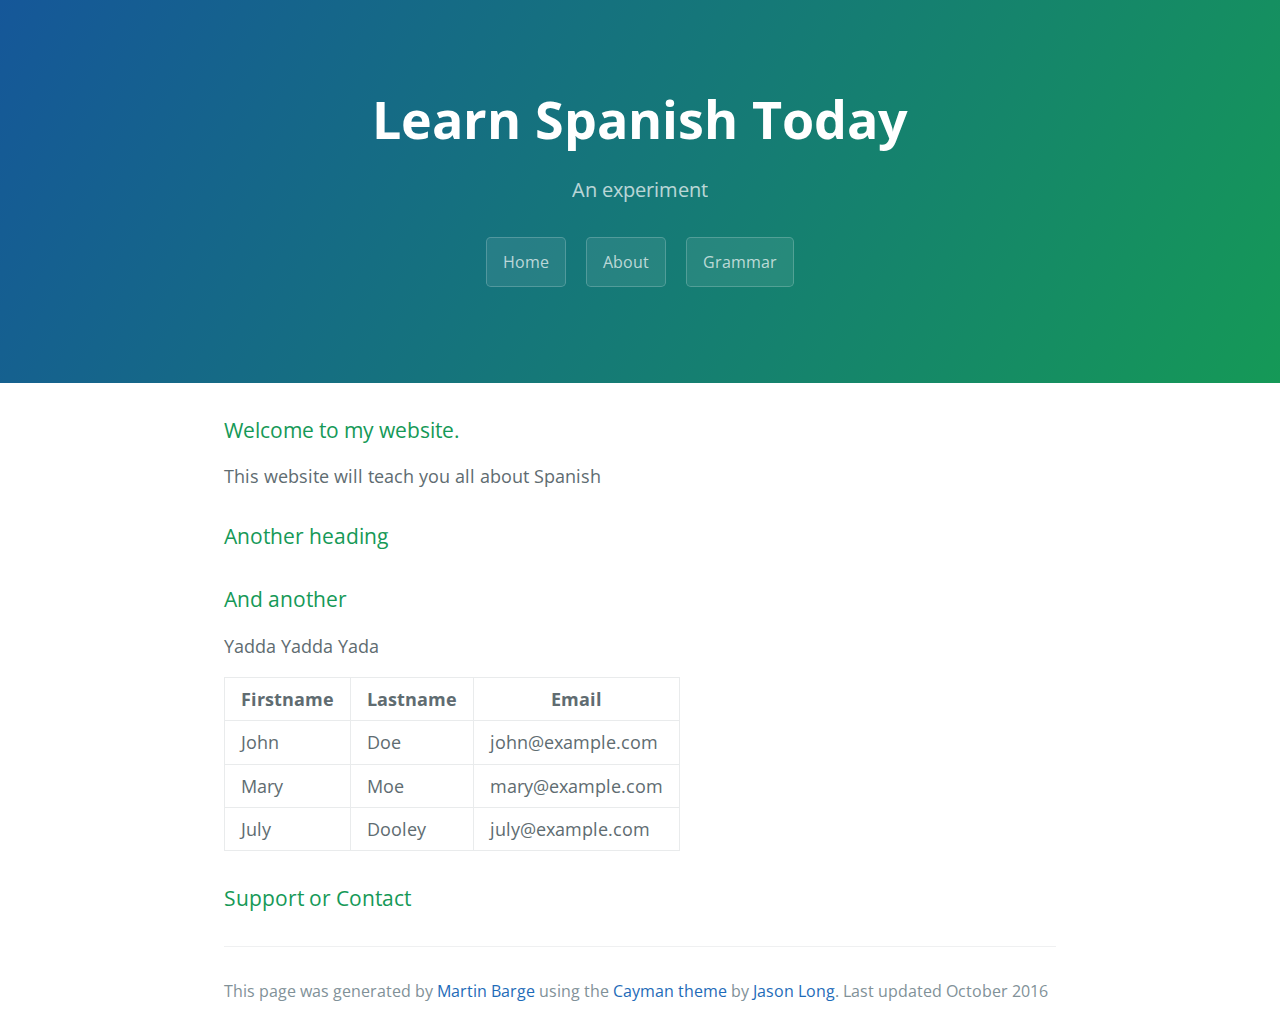
==== index.html @ 707b6b2a "Update index.html" ====
<!DOCTYPE html>
<html lang="en-us">
  <head>
    <meta charset="UTF-8">
    <title>Home</title>
    <meta name="viewport" content="width=device-width, initial-scale=1">
    <link rel="stylesheet" type="text/css" href="stylesheets/normalize.css" media="screen">
    <link href='https://fonts.googleapis.com/css?family=Open+Sans:400,700' rel='stylesheet' type='text/css'>
    <link rel="stylesheet" type="text/css" href="stylesheets/stylesheet.css" media="screen">
    <link rel="stylesheet" type="text/css" href="stylesheets/github-light.css" media="screen">
    
  </head>
  <body>
    <section class="page-header">
      <h1 class="project-name">Learn Spanish Today</h1>
      <h2 class="project-tagline">An experiment</h2>
       <a href="index.html" class="btn">Home</a> <a href="about.html" class="btn">About</a> <a href="Grammar.html" class="btn">Grammar</a>
    </section>

    <section class="main-content">
      <h3>Welcome to my website.</h3>

<p>This website will teach you all about Spanish</p>

<h3>Another heading</h3>

<p></p>

<h3>And another</h3>

<p>Yadda Yadda Yada</p>
      
      <table>
    <thead>
      <tr>
        <th>Firstname</th>
        <th>Lastname</th>
        <th>Email</th>
      </tr>
    </thead>
    <tbody>
      <tr>
        <td>John</td>
        <td>Doe</td>
        <td>john@example.com</td>
      </tr>
      <tr>
        <td>Mary</td>
        <td>Moe</td>
        <td>mary@example.com</td>
      </tr>
      <tr>
        <td>July</td>
        <td>Dooley</td>
        <td>july@example.com</td>
      </tr>
    </tbody>
  </table>


      
      
<h3>
<a id="support-or-contact" class="anchor" href="#support-or-contact" aria-hidden="true"><span aria-hidden="true" class="octicon octicon-link"></span></a>Support or Contact</h3>



      <footer class="site-footer">
        
          <span class="site-footer-credits">This page was generated by <a href="https://pages.github.com">Martin Barge</a> using the <a href="https://github.com/jasonlong/cayman-theme">Cayman theme</a> by <a href="https://twitter.com/jasonlong">Jason Long</a>. Last updated October 2016</span>
      </footer>

    </section>

  
  </body>
</html>
---- stylesheets/stylesheet.css ----
* {
  box-sizing: border-box; }

body {
  padding: 0;
  margin: 0;
  font-family: "Open Sans", "Helvetica Neue", Helvetica, Arial, sans-serif;
  font-size: 16px;
  line-height: 1.5;
  color: #606c71; }

a {
  color: #1e6bb8;
  text-decoration: none; }
  a:hover {
    text-decoration: underline; }

.btn {
  display: inline-block;
  margin-bottom: 1rem;
  color: rgba(255, 255, 255, 0.7);
  background-color: rgba(255, 255, 255, 0.08);
  border-color: rgba(255, 255, 255, 0.2);
  border-style: solid;
  border-width: 1px;
  border-radius: 0.3rem;
  transition: color 0.2s, background-color 0.2s, border-color 0.2s; }
  .btn + .btn {
    margin-left: 1rem; }

.btn:hover {
  color: rgba(255, 255, 255, 0.8);
  text-decoration: none;
  background-color: rgba(255, 255, 255, 0.2);
  border-color: rgba(255, 255, 255, 0.3); }

@media screen and (min-width: 64em) {
  .btn {
    padding: 0.75rem 1rem; } }

@media screen and (min-width: 42em) and (max-width: 64em) {
  .btn {
    padding: 0.6rem 0.9rem;
    font-size: 0.9rem; } }

@media screen and (max-width: 42em) {
  .btn {
    display: block;
    width: 100%;
    padding: 0.75rem;
    font-size: 0.9rem; }
    .btn + .btn {
      margin-top: 1rem;
      margin-left: 0; } }

.page-header {
  color: #fff;
  text-align: center;
  background-color: #159957;
  background-image: linear-gradient(120deg, #155799, #159957); }

@media screen and (min-width: 64em) {
  .page-header {
    padding: 5rem 6rem; } }

@media screen and (min-width: 42em) and (max-width: 64em) {
  .page-header {
    padding: 3rem 4rem; } }

@media screen and (max-width: 42em) {
  .page-header {
    padding: 2rem 1rem; } }

.project-name {
  margin-top: 0;
  margin-bottom: 0.1rem; }

@media screen and (min-width: 64em) {
  .project-name {
    font-size: 3.25rem; } }

@media screen and (min-width: 42em) and (max-width: 64em) {
  .project-name {
    font-size: 2.25rem; } }

@media screen and (max-width: 42em) {
  .project-name {
    font-size: 1.75rem; } }

.project-tagline {
  margin-bottom: 2rem;
  font-weight: normal;
  opacity: 0.7; }

@media screen and (min-width: 64em) {
  .project-tagline {
    font-size: 1.25rem; } }

@media screen and (min-width: 42em) and (max-width: 64em) {
  .project-tagline {
    font-size: 1.15rem; } }

@media screen and (max-width: 42em) {
  .project-tagline {
    font-size: 1rem; } }

.main-content :first-child {
  margin-top: 0; }
.main-content img {
  max-width: 100%; }
.main-content h1, .main-content h2, .main-content h3, .main-content h4, .main-content h5, .main-content h6 {
  margin-top: 2rem;
  margin-bottom: 1rem;
  font-weight: normal;
  color: #159957; }
.main-content p {
  margin-bottom: 1em; }
.main-content code {
  padding: 2px 4px;
  font-family: Consolas, "Liberation Mono", Menlo, Courier, monospace;
  font-size: 0.9rem;
  color: #383e41;
  background-color: #f3f6fa;
  border-radius: 0.3rem; }
.main-content pre {
  padding: 0.8rem;
  margin-top: 0;
  margin-bottom: 1rem;
  font: 1rem Consolas, "Liberation Mono", Menlo, Courier, monospace;
  color: #567482;
  word-wrap: normal;
  background-color: #f3f6fa;
  border: solid 1px #dce6f0;
  border-radius: 0.3rem; }
  .main-content pre > code {
    padding: 0;
    margin: 0;
    font-size: 0.9rem;
    color: #567482;
    word-break: normal;
    white-space: pre;
    background: transparent;
    border: 0; }
.main-content .highlight {
  margin-bottom: 1rem; }
  .main-content .highlight pre {
    margin-bottom: 0;
    word-break: normal; }
.main-content .highlight pre, .main-content pre {
  padding: 0.8rem;
  overflow: auto;
  font-size: 0.9rem;
  line-height: 1.45;
  border-radius: 0.3rem; }
.main-content pre code, .main-content pre tt {
  display: inline;
  max-width: initial;
  padding: 0;
  margin: 0;
  overflow: initial;
  line-height: inherit;
  word-wrap: normal;
  background-color: transparent;
  border: 0; }
  .main-content pre code:before, .main-content pre code:after, .main-content pre tt:before, .main-content pre tt:after {
    content: normal; }
.main-content ul, .main-content ol {
  margin-top: 0; }
.main-content blockquote {
  padding: 0 1rem;
  margin-left: 0;
  color: #819198;
  border-left: 0.3rem solid #dce6f0; }
  .main-content blockquote > :first-child {
    margin-top: 0; }
  .main-content blockquote > :last-child {
    margin-bottom: 0; }
.main-content table {
  display: block;
  width: 100%;
  overflow: auto;
  word-break: normal;
  word-break: keep-all; }
  .main-content table th {
    font-weight: bold; }
  .main-content table th, .main-content table td {
    padding: 0.5rem 1rem;
    border: 1px solid #e9ebec; }
.main-content dl {
  padding: 0; }
  .main-content dl dt {
    padding: 0;
    margin-top: 1rem;
    font-size: 1rem;
    font-weight: bold; }
  .main-content dl dd {
    padding: 0;
    margin-bottom: 1rem; }
.main-content hr {
  height: 2px;
  padding: 0;
  margin: 1rem 0;
  background-color: #eff0f1;
  border: 0; }

@media screen and (min-width: 64em) {
  .main-content {
    max-width: 64rem;
    padding: 2rem 6rem;
    margin: 0 auto;
    font-size: 1.1rem; } }

@media screen and (min-width: 42em) and (max-width: 64em) {
  .main-content {
    padding: 2rem 4rem;
    font-size: 1.1rem; } }

@media screen and (max-width: 42em) {
  .main-content {
    padding: 2rem 1rem;
    font-size: 1rem; } }

.site-footer {
  padding-top: 2rem;
  margin-top: 2rem;
  border-top: solid 1px #eff0f1; }

.site-footer-owner {
  display: block;
  font-weight: bold; }

.site-footer-credits {
  color: #819198; }

@media screen and (min-width: 64em) {
  .site-footer {
    font-size: 1rem; } }

@media screen and (min-width: 42em) and (max-width: 64em) {
  .site-footer {
    font-size: 1rem; } }

@media screen and (max-width: 42em) {
  .site-footer {
    font-size: 0.9rem; } }
---- stylesheets/github-light.css ----
/*
The MIT License (MIT)

Copyright (c) 2016 GitHub, Inc.

Permission is hereby granted, free of charge, to any person obtaining a copy
of this software and associated documentation files (the "Software"), to deal
in the Software without restriction, including without limitation the rights
to use, copy, modify, merge, publish, distribute, sublicense, and/or sell
copies of the Software, and to permit persons to whom the Software is
furnished to do so, subject to the following conditions:

The above copyright notice and this permission notice shall be included in all
copies or substantial portions of the Software.

THE SOFTWARE IS PROVIDED "AS IS", WITHOUT WARRANTY OF ANY KIND, EXPRESS OR
IMPLIED, INCLUDING BUT NOT LIMITED TO THE WARRANTIES OF MERCHANTABILITY,
FITNESS FOR A PARTICULAR PURPOSE AND NONINFRINGEMENT. IN NO EVENT SHALL THE
AUTHORS OR COPYRIGHT HOLDERS BE LIABLE FOR ANY CLAIM, DAMAGES OR OTHER
LIABILITY, WHETHER IN AN ACTION OF CONTRACT, TORT OR OTHERWISE, ARISING FROM,
OUT OF OR IN CONNECTION WITH THE SOFTWARE OR THE USE OR OTHER DEALINGS IN THE
SOFTWARE.

*/

.pl-c /* comment */ {
  color: #969896;
}

.pl-c1 /* constant, variable.other.constant, support, meta.property-name, support.constant, support.variable, meta.module-reference, markup.raw, meta.diff.header */,
.pl-s .pl-v /* string variable */ {
  color: #0086b3;
}

.pl-e /* entity */,
.pl-en /* entity.name */ {
  color: #795da3;
}

.pl-smi /* variable.parameter.function, storage.modifier.package, storage.modifier.import, storage.type.java, variable.other */,
.pl-s .pl-s1 /* string source */ {
  color: #333;
}

.pl-ent /* entity.name.tag */ {
  color: #63a35c;
}

.pl-k /* keyword, storage, storage.type */ {
  color: #a71d5d;
}

.pl-s /* string */,
.pl-pds /* punctuation.definition.string, string.regexp.character-class */,
.pl-s .pl-pse .pl-s1 /* string punctuation.section.embedded source */,
.pl-sr /* string.regexp */,
.pl-sr .pl-cce /* string.regexp constant.character.escape */,
.pl-sr .pl-sre /* string.regexp source.ruby.embedded */,
.pl-sr .pl-sra /* string.regexp string.regexp.arbitrary-repitition */ {
  color: #183691;
}

.pl-v /* variable */ {
  color: #ed6a43;
}

.pl-id /* invalid.deprecated */ {
  color: #b52a1d;
}

.pl-ii /* invalid.illegal */ {
  color: #f8f8f8;
  background-color: #b52a1d;
}

.pl-sr .pl-cce /* string.regexp constant.character.escape */ {
  font-weight: bold;
  color: #63a35c;
}

.pl-ml /* markup.list */ {
  color: #693a17;
}

.pl-mh /* markup.heading */,
.pl-mh .pl-en /* markup.heading entity.name */,
.pl-ms /* meta.separator */ {
  font-weight: bold;
  color: #1d3e81;
}

.pl-mq /* markup.quote */ {
  color: #008080;
}

.pl-mi /* markup.italic */ {
  font-style: italic;
  color: #333;
}

.pl-mb /* markup.bold */ {
  font-weight: bold;
  color: #333;
}

.pl-md /* markup.deleted, meta.diff.header.from-file */ {
  color: #bd2c00;
  background-color: #ffecec;
}

.pl-mi1 /* markup.inserted, meta.diff.header.to-file */ {
  color: #55a532;
  background-color: #eaffea;
}

.pl-mdr /* meta.diff.range */ {
  font-weight: bold;
  color: #795da3;
}

.pl-mo /* meta.output */ {
  color: #1d3e81;
}
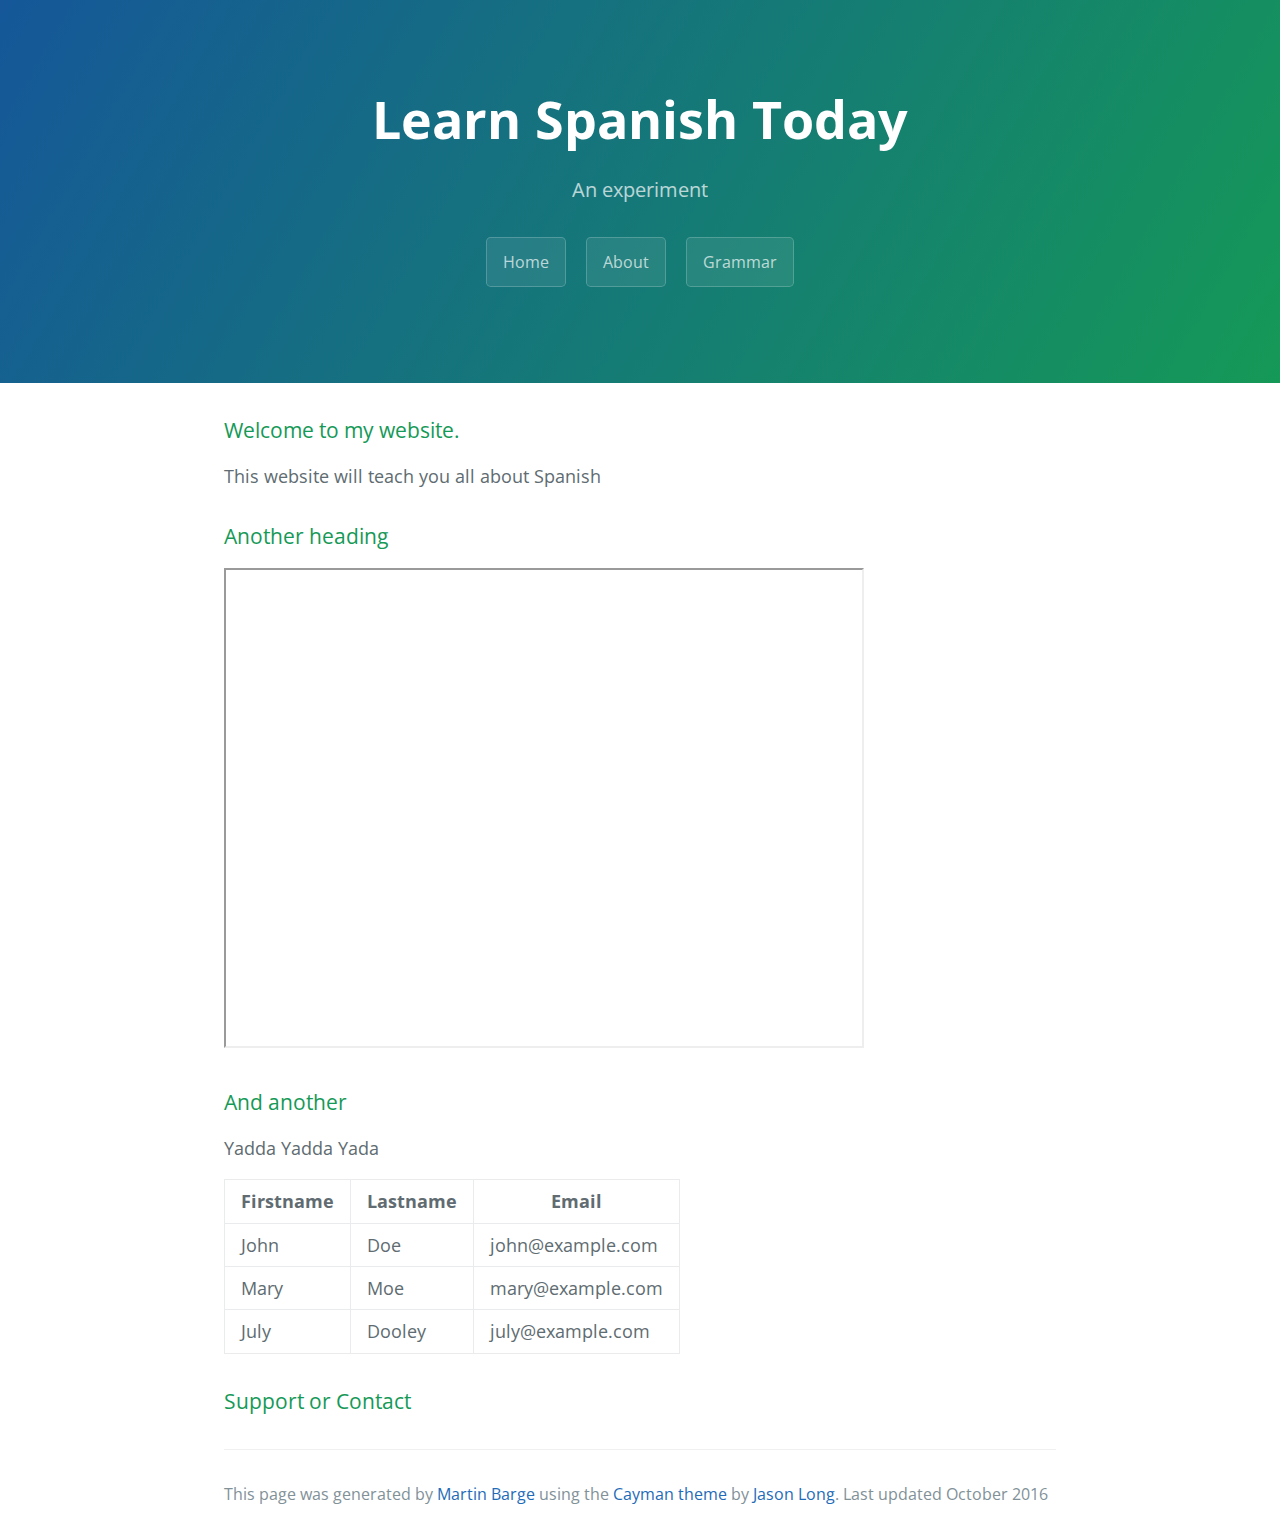
==== commit 8cfadb30: "Update index.html" ====
--- a/index.html
+++ b/index.html
@@ -23,7 +23,7 @@
 <p>This website will teach you all about Spanish</p>
 
 <h3>Another heading</h3>
-
+<iframe src="https://www.google.com/maps/d/embed?mid=1AoJWAdu74UFq4eiyOjH-bSsiz5E" width="640" height="480"></iframe>
 <p></p>
 
 <h3>And another</h3>
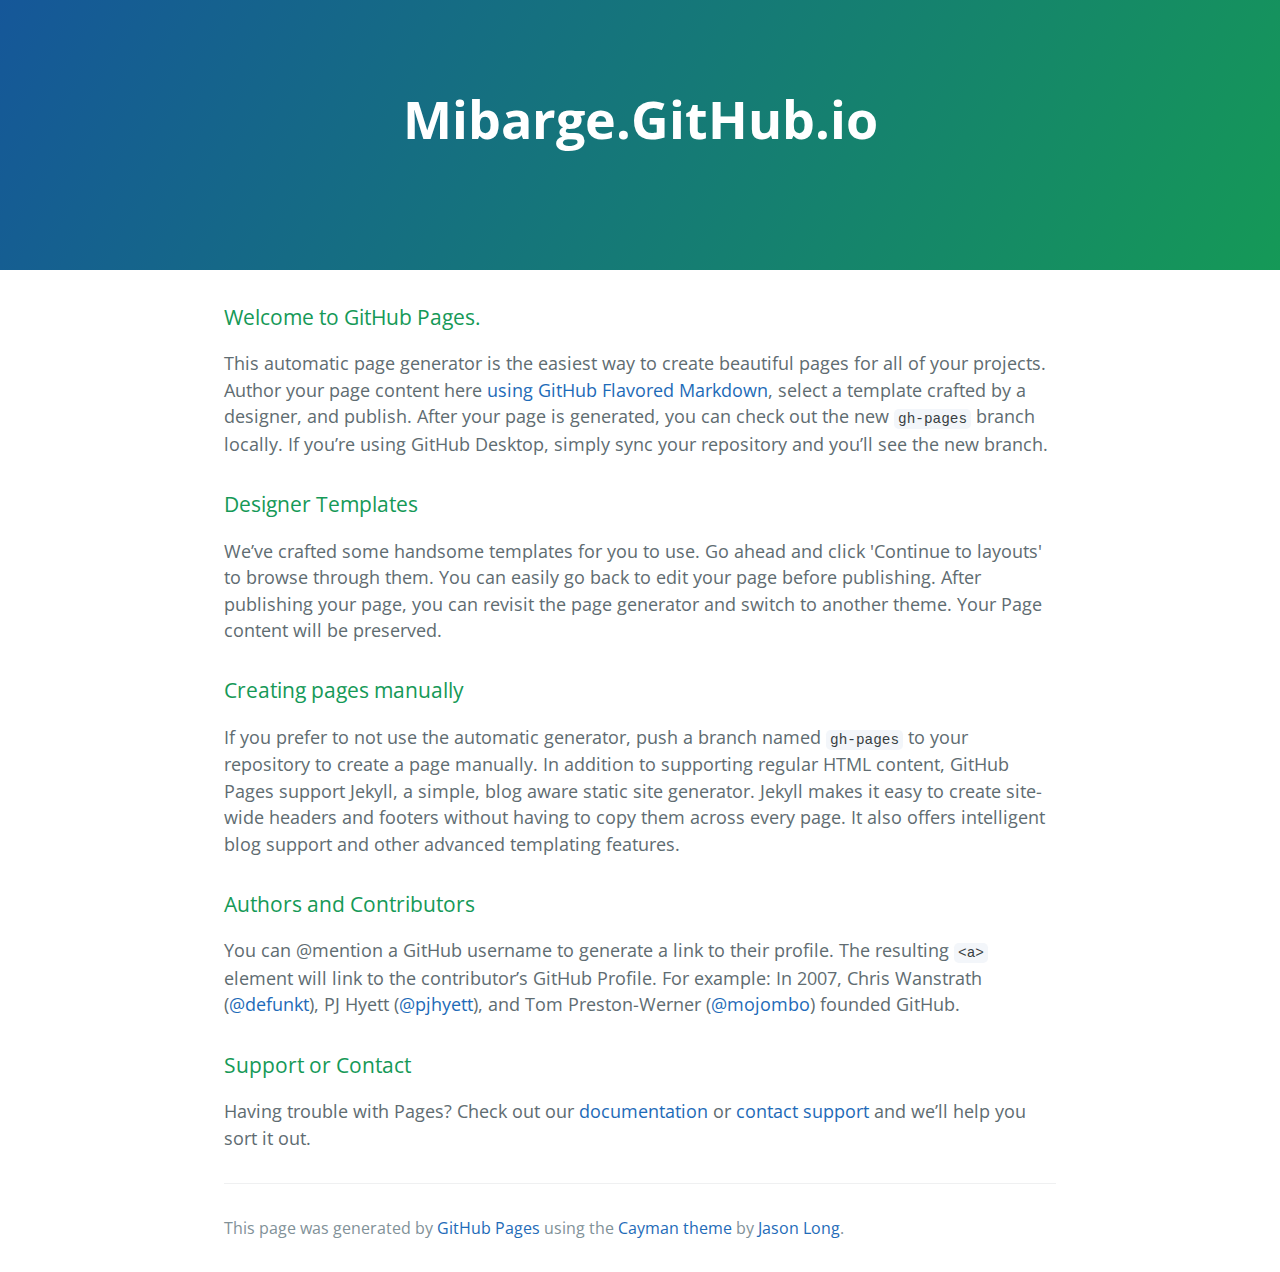
==== commit 5e5b9672: "Replace master branch with page content via GitHub" ====
--- a/index.html
+++ b/index.html
@@ -2,72 +2,48 @@
 <html lang="en-us">
   <head>
     <meta charset="UTF-8">
-    <title>Home</title>
+    <title>Mibarge.GitHub.io by mibarge</title>
     <meta name="viewport" content="width=device-width, initial-scale=1">
     <link rel="stylesheet" type="text/css" href="stylesheets/normalize.css" media="screen">
     <link href='https://fonts.googleapis.com/css?family=Open+Sans:400,700' rel='stylesheet' type='text/css'>
     <link rel="stylesheet" type="text/css" href="stylesheets/stylesheet.css" media="screen">
     <link rel="stylesheet" type="text/css" href="stylesheets/github-light.css" media="screen">
-    
   </head>
   <body>
     <section class="page-header">
-      <h1 class="project-name">Learn Spanish Today</h1>
-      <h2 class="project-tagline">An experiment</h2>
-       <a href="index.html" class="btn">Home</a> <a href="about.html" class="btn">About</a> <a href="Grammar.html" class="btn">Grammar</a>
+      <h1 class="project-name">Mibarge.GitHub.io</h1>
+      <h2 class="project-tagline"></h2>
     </section>
 
     <section class="main-content">
-      <h3>Welcome to my website.</h3>
+      <h3>
+<a id="welcome-to-github-pages" class="anchor" href="#welcome-to-github-pages" aria-hidden="true"><span aria-hidden="true" class="octicon octicon-link"></span></a>Welcome to GitHub Pages.</h3>
 
-<p>This website will teach you all about Spanish</p>
+<p>This automatic page generator is the easiest way to create beautiful pages for all of your projects. Author your page content here <a href="https://guides.github.com/features/mastering-markdown/">using GitHub Flavored Markdown</a>, select a template crafted by a designer, and publish. After your page is generated, you can check out the new <code>gh-pages</code> branch locally. If you’re using GitHub Desktop, simply sync your repository and you’ll see the new branch.</p>
 
-<h3>Another heading</h3>
-<iframe src="https://www.google.com/maps/d/embed?mid=1AoJWAdu74UFq4eiyOjH-bSsiz5E" width="640" height="480"></iframe>
-<p></p>
+<h3>
+<a id="designer-templates" class="anchor" href="#designer-templates" aria-hidden="true"><span aria-hidden="true" class="octicon octicon-link"></span></a>Designer Templates</h3>
 
-<h3>And another</h3>
+<p>We’ve crafted some handsome templates for you to use. Go ahead and click 'Continue to layouts' to browse through them. You can easily go back to edit your page before publishing. After publishing your page, you can revisit the page generator and switch to another theme. Your Page content will be preserved.</p>
 
-<p>Yadda Yadda Yada</p>
-      
-      <table>
-    <thead>
-      <tr>
-        <th>Firstname</th>
-        <th>Lastname</th>
-        <th>Email</th>
-      </tr>
-    </thead>
-    <tbody>
-      <tr>
-        <td>John</td>
-        <td>Doe</td>
-        <td>john@example.com</td>
-      </tr>
-      <tr>
-        <td>Mary</td>
-        <td>Moe</td>
-        <td>mary@example.com</td>
-      </tr>
-      <tr>
-        <td>July</td>
-        <td>Dooley</td>
-        <td>july@example.com</td>
-      </tr>
-    </tbody>
-  </table>
+<h3>
+<a id="creating-pages-manually" class="anchor" href="#creating-pages-manually" aria-hidden="true"><span aria-hidden="true" class="octicon octicon-link"></span></a>Creating pages manually</h3>
 
+<p>If you prefer to not use the automatic generator, push a branch named <code>gh-pages</code> to your repository to create a page manually. In addition to supporting regular HTML content, GitHub Pages support Jekyll, a simple, blog aware static site generator. Jekyll makes it easy to create site-wide headers and footers without having to copy them across every page. It also offers intelligent blog support and other advanced templating features.</p>
 
-      
-      
+<h3>
+<a id="authors-and-contributors" class="anchor" href="#authors-and-contributors" aria-hidden="true"><span aria-hidden="true" class="octicon octicon-link"></span></a>Authors and Contributors</h3>
+
+<p>You can @mention a GitHub username to generate a link to their profile. The resulting <code>&lt;a&gt;</code> element will link to the contributor’s GitHub Profile. For example: In 2007, Chris Wanstrath (<a href="https://github.com/defunkt" class="user-mention">@defunkt</a>), PJ Hyett (<a href="https://github.com/pjhyett" class="user-mention">@pjhyett</a>), and Tom Preston-Werner (<a href="https://github.com/mojombo" class="user-mention">@mojombo</a>) founded GitHub.</p>
+
 <h3>
 <a id="support-or-contact" class="anchor" href="#support-or-contact" aria-hidden="true"><span aria-hidden="true" class="octicon octicon-link"></span></a>Support or Contact</h3>
 
-
+<p>Having trouble with Pages? Check out our <a href="https://help.github.com/pages">documentation</a> or <a href="https://github.com/contact">contact support</a> and we’ll help you sort it out.</p>
 
       <footer class="site-footer">
-        
-          <span class="site-footer-credits">This page was generated by <a href="https://pages.github.com">Martin Barge</a> using the <a href="https://github.com/jasonlong/cayman-theme">Cayman theme</a> by <a href="https://twitter.com/jasonlong">Jason Long</a>. Last updated October 2016</span>
+
+        <span class="site-footer-credits">This page was generated by <a href="https://pages.github.com">GitHub Pages</a> using the <a href="https://github.com/jasonlong/cayman-theme">Cayman theme</a> by <a href="https://twitter.com/jasonlong">Jason Long</a>.</span>
       </footer>
 
     </section>
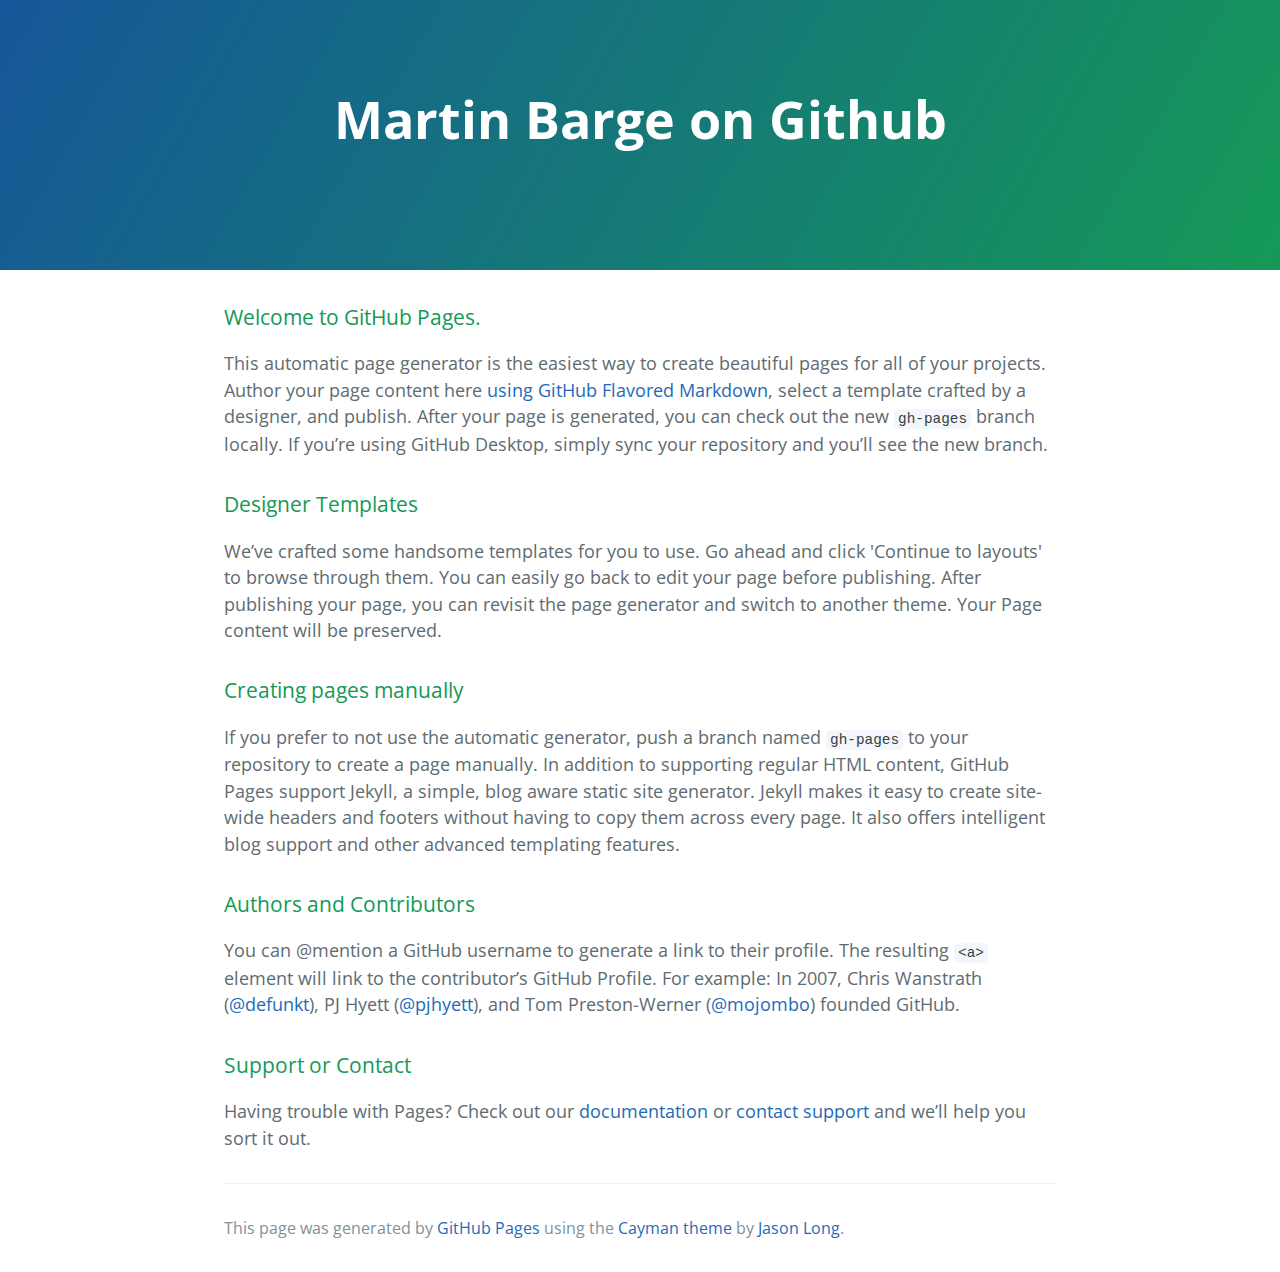
==== commit 08851fd9: "Replace master branch with page content via GitHub" ====
--- a/index.html
+++ b/index.html
@@ -2,7 +2,7 @@
 <html lang="en-us">
   <head>
     <meta charset="UTF-8">
-    <title>Mibarge.GitHub.io by mibarge</title>
+    <title>Martin Barge on Github by mibarge</title>
     <meta name="viewport" content="width=device-width, initial-scale=1">
     <link rel="stylesheet" type="text/css" href="stylesheets/normalize.css" media="screen">
     <link href='https://fonts.googleapis.com/css?family=Open+Sans:400,700' rel='stylesheet' type='text/css'>
@@ -11,7 +11,7 @@
   </head>
   <body>
     <section class="page-header">
-      <h1 class="project-name">Mibarge.GitHub.io</h1>
+      <h1 class="project-name">Martin Barge on Github</h1>
       <h2 class="project-tagline"></h2>
     </section>
 
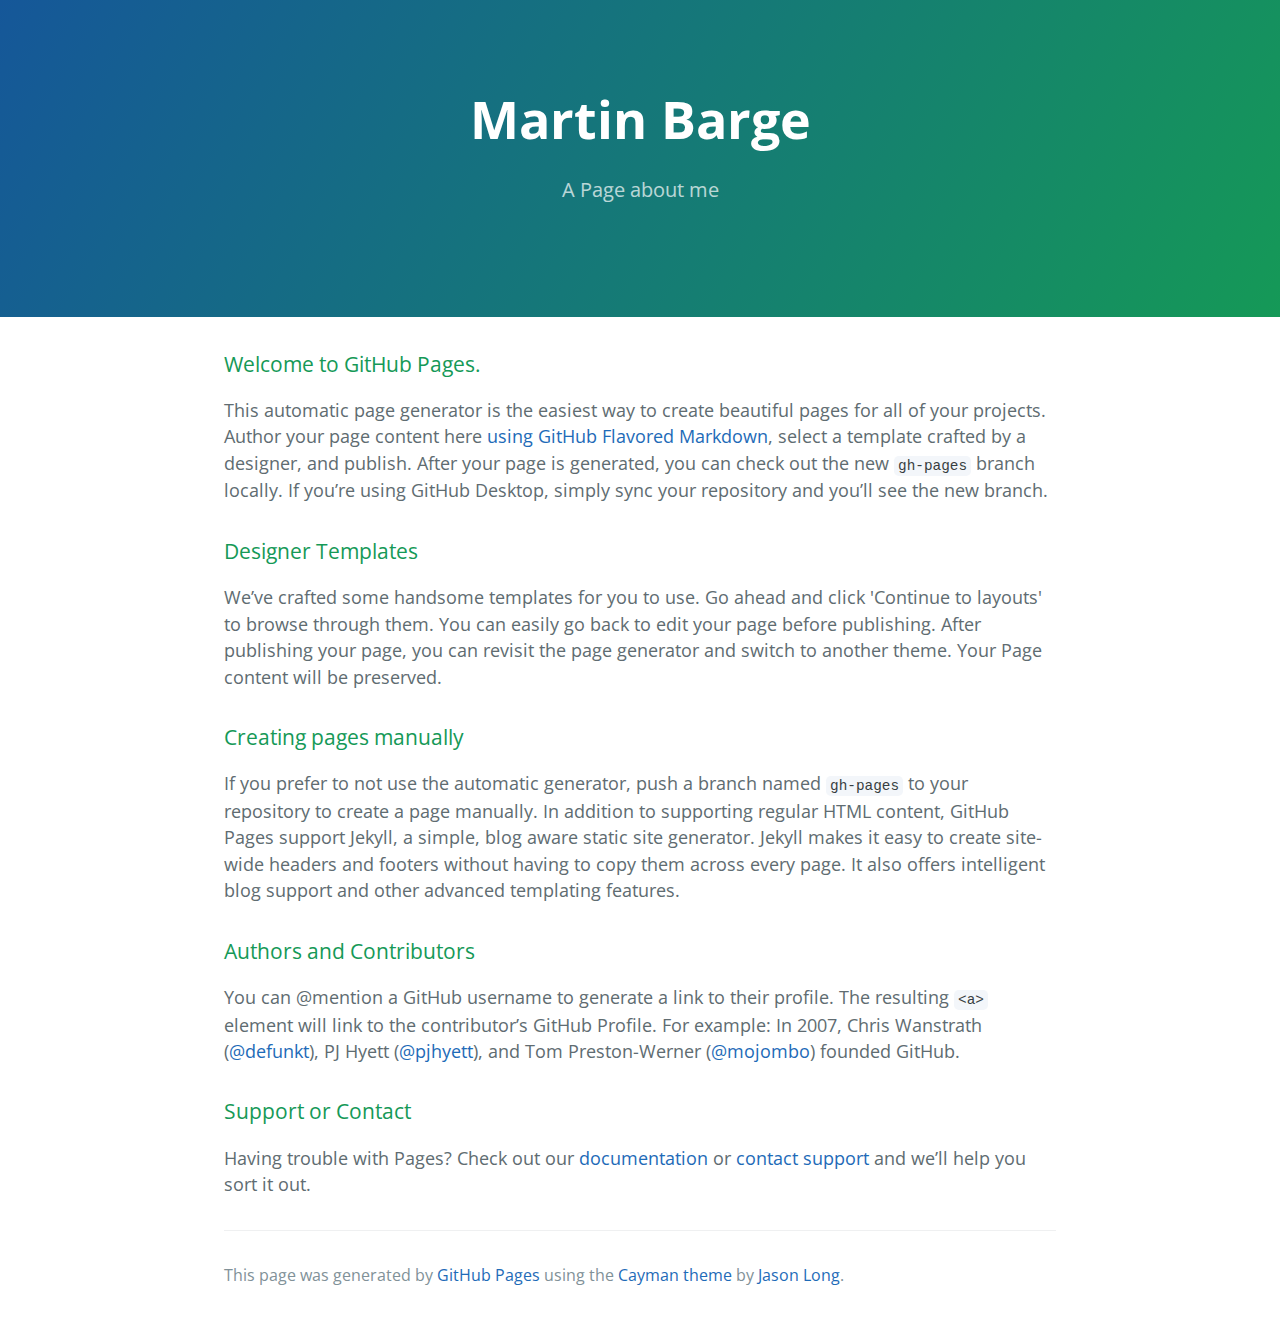
==== commit 01d78be4: "Replace master branch with page content via GitHub" ====
--- a/index.html
+++ b/index.html
@@ -2,7 +2,7 @@
 <html lang="en-us">
   <head>
     <meta charset="UTF-8">
-    <title>Martin Barge on Github by mibarge</title>
+    <title>Martin Barge by mibarge</title>
     <meta name="viewport" content="width=device-width, initial-scale=1">
     <link rel="stylesheet" type="text/css" href="stylesheets/normalize.css" media="screen">
     <link href='https://fonts.googleapis.com/css?family=Open+Sans:400,700' rel='stylesheet' type='text/css'>
@@ -11,8 +11,8 @@
   </head>
   <body>
     <section class="page-header">
-      <h1 class="project-name">Martin Barge on Github</h1>
-      <h2 class="project-tagline"></h2>
+      <h1 class="project-name">Martin Barge</h1>
+      <h2 class="project-tagline">A Page about me</h2>
     </section>
 
     <section class="main-content">
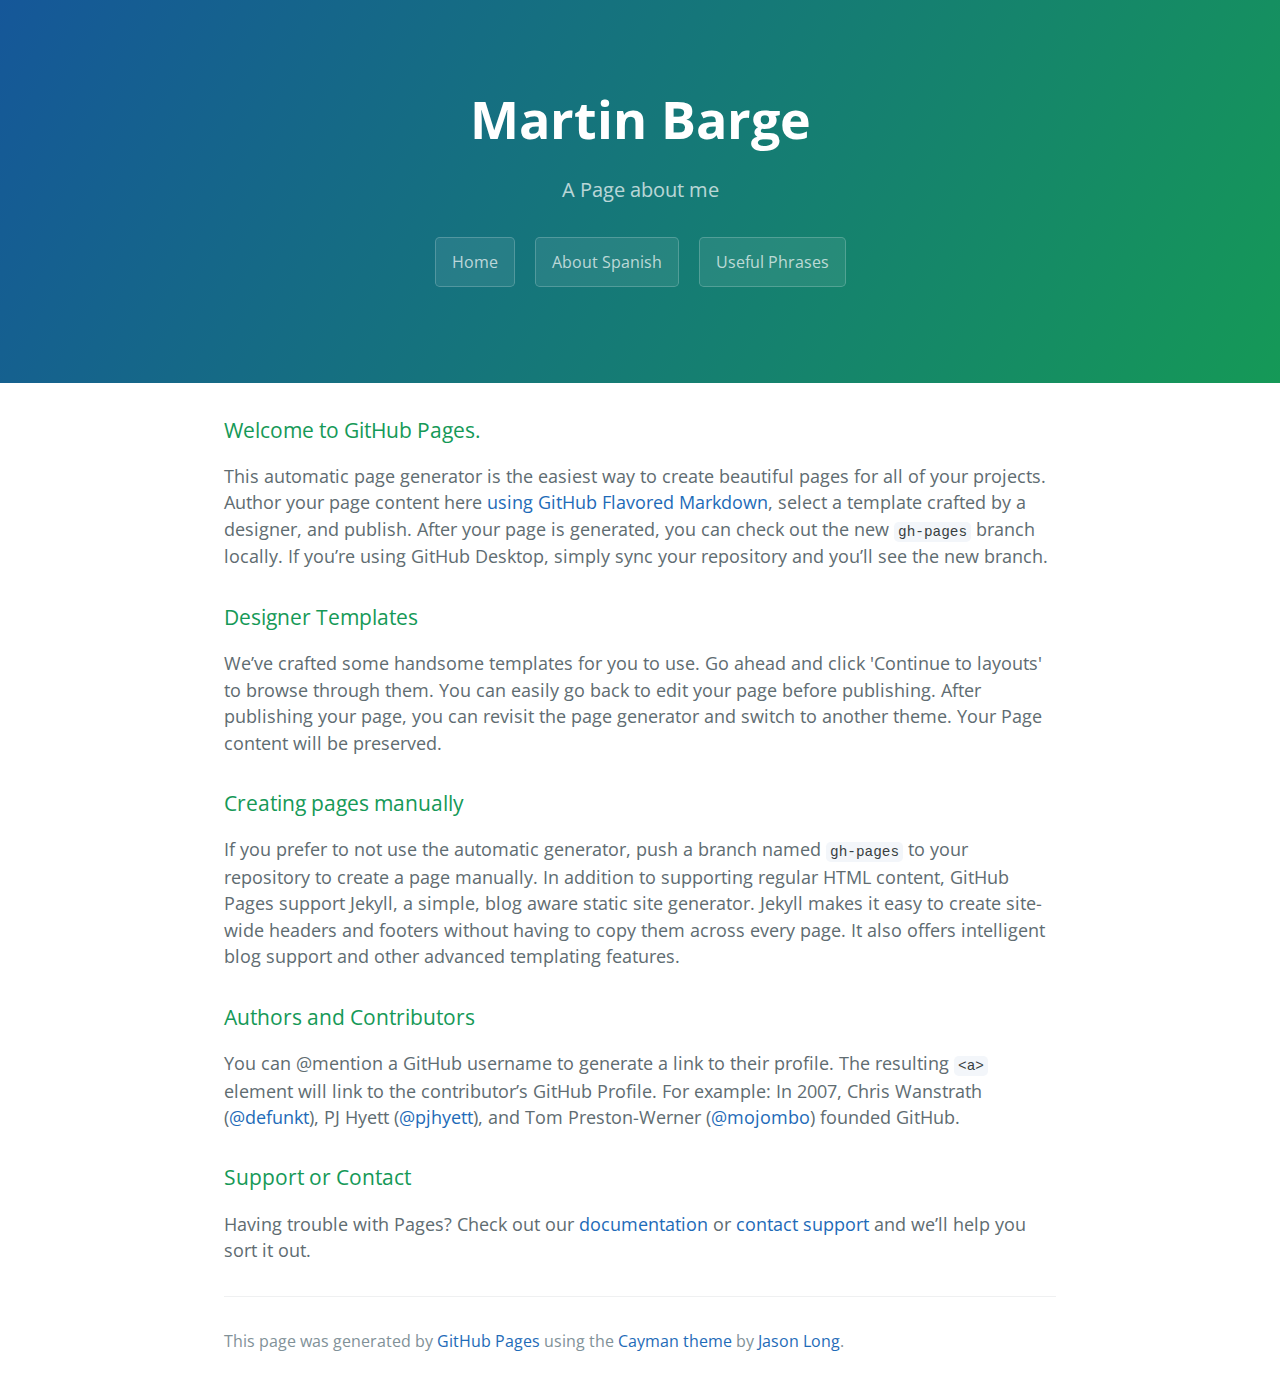
==== commit 141709f9: "Update index.html" ====
--- a/index.html
+++ b/index.html
@@ -1,5 +1,5 @@
 <!DOCTYPE html>
-<html lang="en-us">
+<html>
   <head>
     <meta charset="UTF-8">
     <title>Martin Barge by mibarge</title>
@@ -13,6 +13,11 @@
     <section class="page-header">
       <h1 class="project-name">Martin Barge</h1>
       <h2 class="project-tagline">A Page about me</h2>
+      
+      <a href="index.html" class="btn">Home</a>
+      <a href="about.html" class="btn">About Spanish</a>
+      <a href="phrases.html" class="btn">Useful Phrases</a>
+      
     </section>
 
     <section class="main-content">
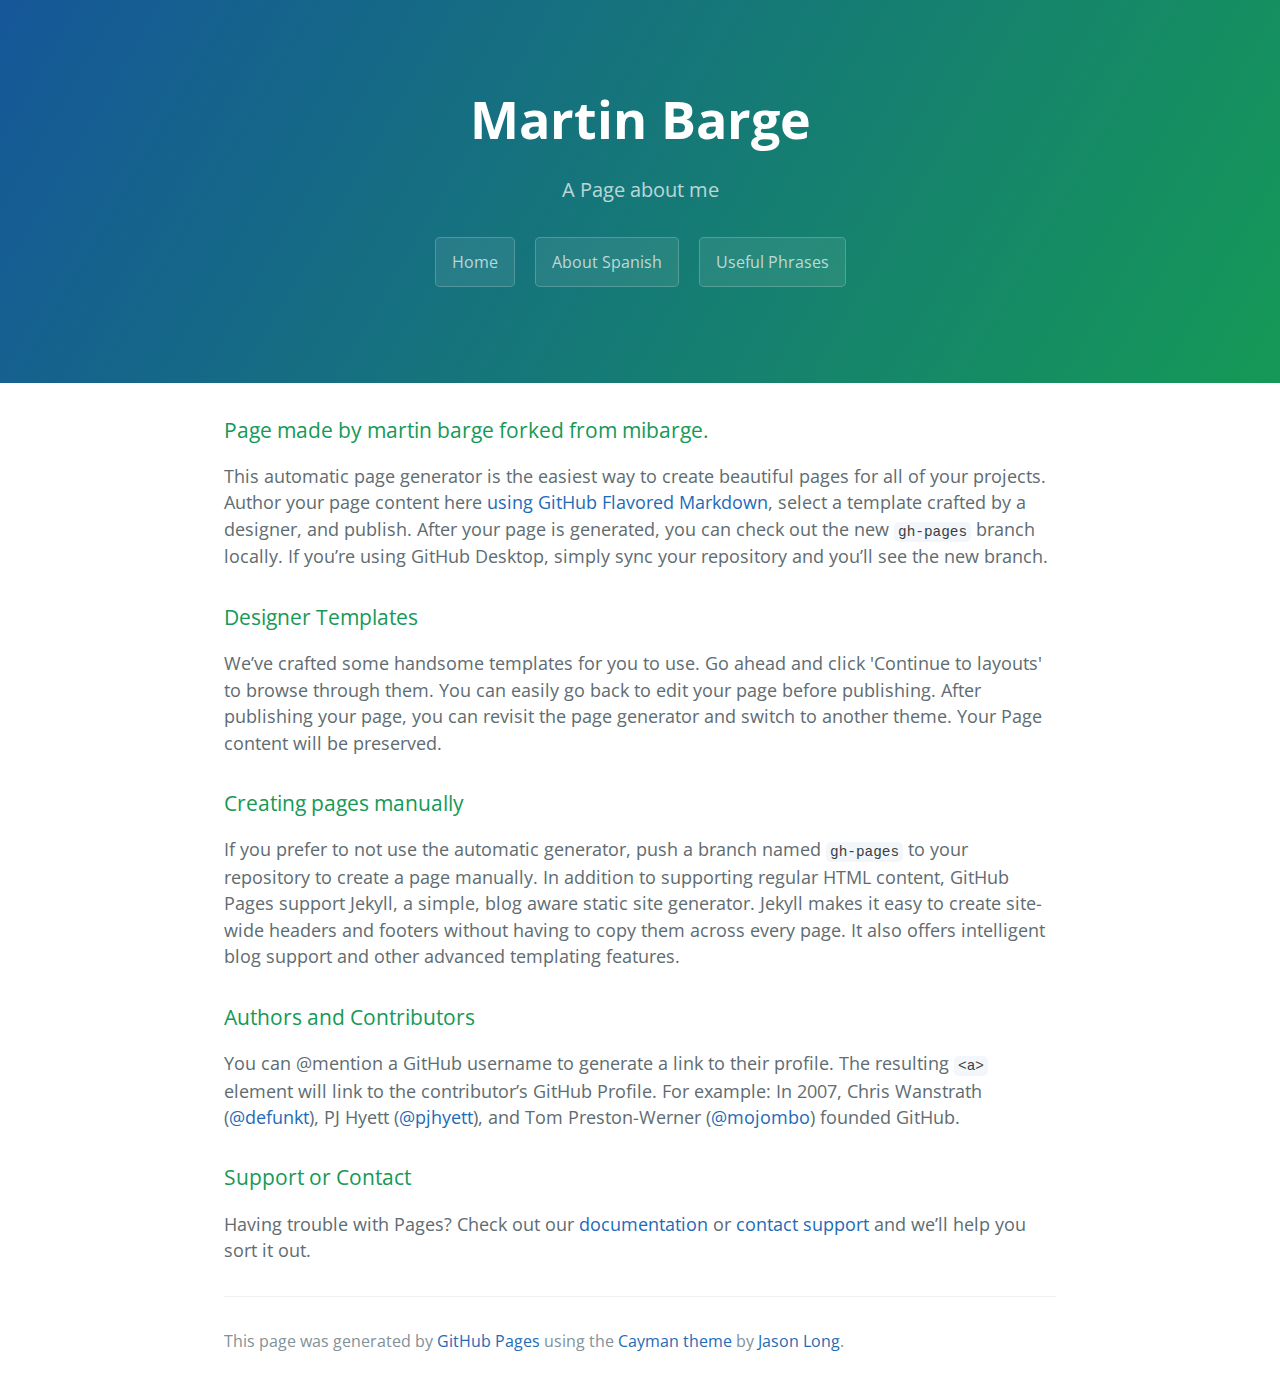
==== commit bded49a3: "Update index.html" ====
--- a/index.html
+++ b/index.html
@@ -22,7 +22,7 @@
 
     <section class="main-content">
       <h3>
-<a id="welcome-to-github-pages" class="anchor" href="#welcome-to-github-pages" aria-hidden="true"><span aria-hidden="true" class="octicon octicon-link"></span></a>Welcome to GitHub Pages.</h3>
+<a id="welcome-to-github-pages" class="anchor" href="#welcome-to-github-pages" aria-hidden="true"><span aria-hidden="true" class="octicon octicon-link"></span></a>Page made by martin barge forked from mibarge.</h3>
 
 <p>This automatic page generator is the easiest way to create beautiful pages for all of your projects. Author your page content here <a href="https://guides.github.com/features/mastering-markdown/">using GitHub Flavored Markdown</a>, select a template crafted by a designer, and publish. After your page is generated, you can check out the new <code>gh-pages</code> branch locally. If you’re using GitHub Desktop, simply sync your repository and you’ll see the new branch.</p>
 
